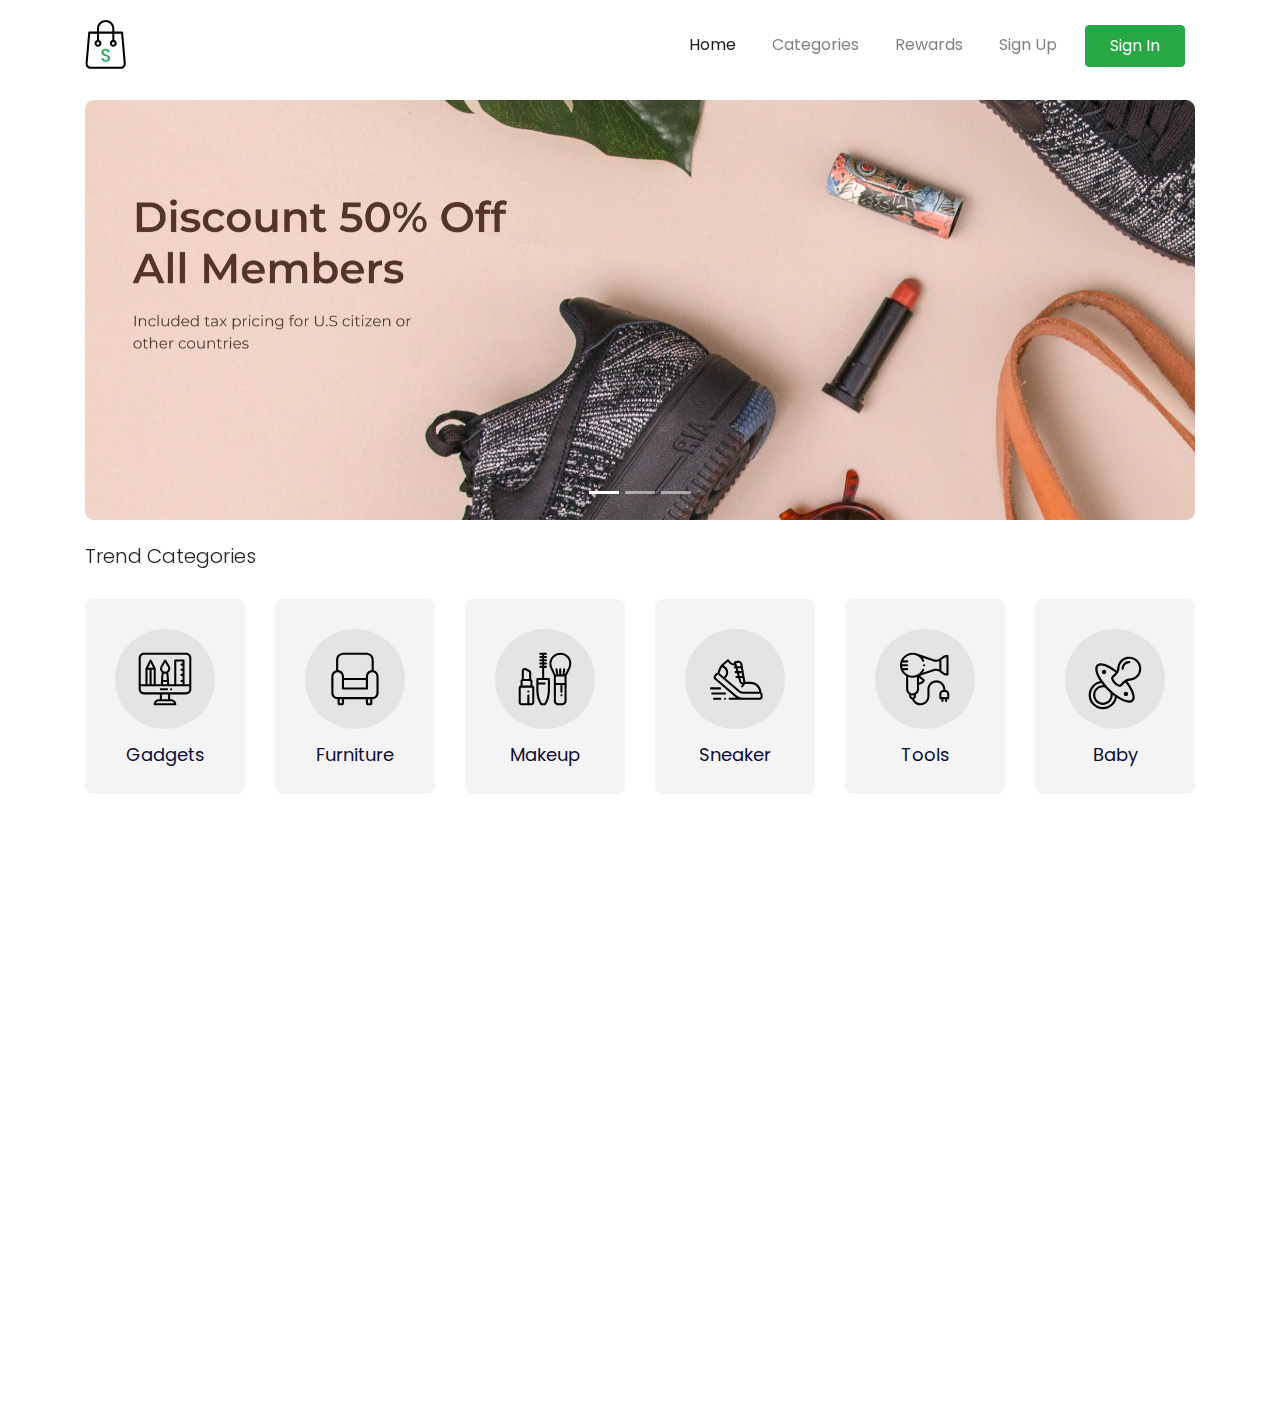
==== index.html @ 7097ae43 "component products 1" ====
<!DOCTYPE html>
<html lang="en">
  <head>
    <meta charset="utf-8" />
    <meta
      name="viewport"
      content="width=device-width, initial-scale=1, shrink-to-fit=no"
    />
    <meta name="description" content="" />
    <meta name="author" content="" />

    <title>Store - Your Best Marketplace</title>
<!-- CSS only -->
    <link href="https://unpkg.com/aos@2.3.1/dist/aos.css" rel="stylesheet" />
    <link href="style/main.css" rel="stylesheet" />
  </head>

  <body>
    <!-- Bootstrap core JavaScript -->
    <nav class="navbar navbar-expand-lg navbar-light navbar-store fixed-top navbar-fixed-top" data-aos="fade-down">
      <div class="container">
        <a href="/index.html" class="navbar-brand">
          <img src="images/logo.svg" alt="Logo">
        </a>
        <button class="navbar-toggler" type="button" data-toggle="collapse" data-target="#navbarResponsive" aria-controls="navbarResponsive" aria-expanded="false" aria-label="Toggle navigation">
          <span class="navbar-toggler-icon"></span>
        </button>
        <div class="collapse navbar-collapse" id="navbarResponsive">
          <ul class="navbar-nav ml-auto">
            <li class="nav-item active">
              <a href="/index.html" class="nav-link">Home</a>
            </li>
            <li class="nav-item">
              <a href="/index.html" class="nav-link">Categories</a>
            </li>
            <li class="nav-item">
              <a href="/index.html" class="nav-link">Rewards</a>
            </li>
            <li class="nav-item">
              <a href="/index.html" class="nav-link">Sign Up</a>
            </li>
            <li class="nav-item">
         
              <a href="/index.html" class="nav-link btn btn-success text-white px-4">Sign In</a>
            
            </li>
          </ul>
                
        </div>
      </div>
    </nav>
    <div class="page-content page-home">
      <section class="store-carousel" data-aos="zoom-in">
        <div class="container">
          <div class="row">
            <div class="col-lg-12">
              <div id="storeCarousel" class="carousel slide" data-ride="carousel">
                <ol class="carousel-indicators">
                  <li class="active" data-target="#storeCarousel" aria-current="true" data-slide-to="0"></li>
                  <li data-target="#storeCarousel" data-slide-to="1"></li>
                  <li data-target="#storeCarousel" data-slide-to="2"></li>
                </ol>
                <div class="carousel-inner">
                  <div class="carousel-item active">
                    <img src="/images/banner.jpg" alt="banner" class="d-block w-100" />
                  </div>
                  <div class="carousel-item">
                    <img src="/images/banner.jpg" alt="banner" class="d-block w-100" />
                  </div>
                  <div class="carousel-item">
                    <img src="/images/banner.jpg" alt="banner" class="d-block w-100" />
                  </div>
                </div>
              </div>
            </div>
          </div>
        </div>
      </section>
      <section class="store-trend-categories mt-4">
        <div class="container">
          <div class="row mb-3">
            <div class="col-12" data-aos="fade-up">
              <h5>Trend Categories</h5>
            </div>
          </div>
          <div class="row">
            <div class="col-6 col-md-3 col-lg-2" data-aos="fade-up" data-aos-delay="100">
              <a href="#" class="component-categories d-block">
                <div class="categories-image">
                  <img src="/images/Gadgets.svg" alt="Gadgets" class="w-100">
                  <p class="categories-text">Gadgets</p>
                </div>
              </a>
            </div>
            <div class="col-6 col-md-3 col-lg-2" data-aos="fade-up" data-aos-delay="200">
              <a href="#" class="component-categories d-block">
                <div class="categories-image">
                  <img src="/images/Furniture.svg" alt="Furniture" class="w-100">
                  <p class="categories-text">Furniture</p>
                </div>
              </a>
            </div>
            <div class="col-6 col-md-3 col-lg-2" data-aos="fade-up" data-aos-delay="300">
              <a href="#" class="component-categories d-block">
                <div class="categories-image">
                  <img src="/images/Makeup.svg" alt="Makeup.svg" class="w-100">
                  <p class="categories-text">Makeup</p>
                </div>
              </a>
            </div>
            <div class="col-6 col-md-3 col-lg-2" data-aos="fade-up" data-aos-delay="400">
              <a href="#" class="component-categories d-block"><div class="categories-image">
                <img src="/images/Sneaker.svg" alt="Sneaker.svg" class="w-100">
              <p class="categories-text">Sneaker</p>
              </div></a>
            </div>
            <div class="col-6 col-md-3 col-lg-2" data-aos="fade-up" data-aos-delay="500">
              <a href="#" class="component-categories d-block">
                <div class="categories-image">
                  <img src="/images/Tools.svg" alt="Tools" class="w-100">
                  <p class="categories-text">Tools</p>
                </div>
              </a>
            </div>
            <div class="col-6 col-md-3 col-lg-2" data-aos="fade-up" data-aos-delay="600">
              <a href="#" class="component-categories d-block">
                <div class="categories-image">
                  <img src="/images/Baby.svg" alt="Baby.svg" class="w-100">
                  <p class="categories-text">Baby</p>
                </div>
              </a>
            </div>
          </div>
        </div>
      </section>
      <section class="store-new-products">
        <div class="container">
          <div class="row">
            <div class="col-12" data-aos="fade-up">
              <h5>New Products</h5>
            </div>
          </div>
          <div class="row">
            <div class="col-6 col-md-4 col-lg-3" data-aos="fade-up" data-aos-delay="100">
              <a href="/details.html" class="component-products d-block">
                <div class="products-thumbnail">
                  <div class="product-image" style="background-image:url('/images/apple_watch.jpg')"></div>
                </div>
                <div class="products-text">
                  Apple Watch 4
                </div>
                <div class="products-price">
                  $890
                </div>
              </a>
            </div>
            <div class="col-6 col-md-4 col-lg-3" data-aos="fade-up" data-aos-delay="200">
              <a href="/details.html" class="component-products d-block">
                <div class="products-thumbnail">
                  <div class="product-image" style="background-image:url('/images/Orange.jpg')"></div>
                </div>
                <div class="products-text">
                  Orange Bogotta
                </div>
                <div class="products-price">
                  $94,509
                </div>
              </a>
            </div>
            <div class="col-6 col-md-4 col-lg-3" data-aos="fade-up" data-aos-delay="300">
              <a href="/details.html" class="component-products d-block">
                <div class="products-thumbnail">
                  <div class="product-image" style="background-image:url('/images/Sofa.jpg')"></div>
                </div>
                <div class="products-text">
                  Sofa Empuk
                </div>
                <div class="products-price">
                  $890
                </div>
              </a>
            </div>
            <div class="col-6 col-md-4 col-lg-3" data-aos="fade-up" data-aos-delay="400">
              <a href="/details.html" class="component-products d-block">
                <div class="products-thumbnail">
                  <div class="product-image" style="background-image:url('/images/Bubuk.jpg')"></div>
                </div>
                <div class="products-text">
                  Bubuk Maketti
                </div>
                <div class="products-price">
                  $225
                </div>
              </a>
            </div>
            <div class="col-6 col-md-4 col-lg-3" data-aos="fade-up" data-aos-delay="500">
              <a href="/details.html" class="component-products d-block">
                <div class="products-thumbnail">
                  <div class="product-image" style="background-image:url('/images/Tatakan.jpg')"></div>
                </div>
                <div class="products-text">
                  Tatakan Gelas
                </div>
                <div class="products-price">
                  $45,100
                </div>
              </a>
            </div>
            <div class="col-6 col-md-4 col-lg-3" data-aos="fade-up" data-aos-delay="600">
              <a href="/details.html" class="component-products d-block">
                <div class="products-thumbnail">
                  <div class="product-image" style="background-image:url('/images/Mavic.jpg')"></div>
                </div>
                <div class="products-text">
                  Mavic Lawas
                </div>
                <div class="products-price">
                  $503
                </div>
              </a>
            </div>
            <div class="col-6 col-md-4 col-lg-3" data-aos="fade-up" data-aos-delay="700">
              <a href="/details.html" class="component-products d-block">
                <div class="products-thumbnail">
                  <div class="product-image" style="background-image:url('/images/Nike.jpg')"></div>
                </div>
                <div class="products-text">
                  Nike Black Edition
                </div>
                <div class="products-price">
                  $70,502
                </div>
              </a>
            </div>
            <div class="col-6 col-md-4 col-lg-3" data-aos="fade-up" data-aos-delay="800">
              <a href="/details.html" class="component-products d-block">
                <div class="products-thumbnail">
                  <div class="product-image" style="background-image:url('/images/Toys.jpg')"></div>
                </div>
                <div class="products-text">
                  Monkey Toys
                </div>
                <div class="products-price">
                  $783
                </div>
              </a>
            </div>
          </div>
        </div>
      </section>

    </div>
    <script src="/vendor/jquery/jquery.slim.min.js"></script>
    <script src="/vendor/bootstrap/js/bootstrap.bundle.min.js"></script>
    <script src="https://unpkg.com/aos@2.3.1/dist/aos.js"></script>
    <script>
      AOS.init();
    </script>
    <script src="script/navbar-scroll.js"></script>
  </body>
</html>
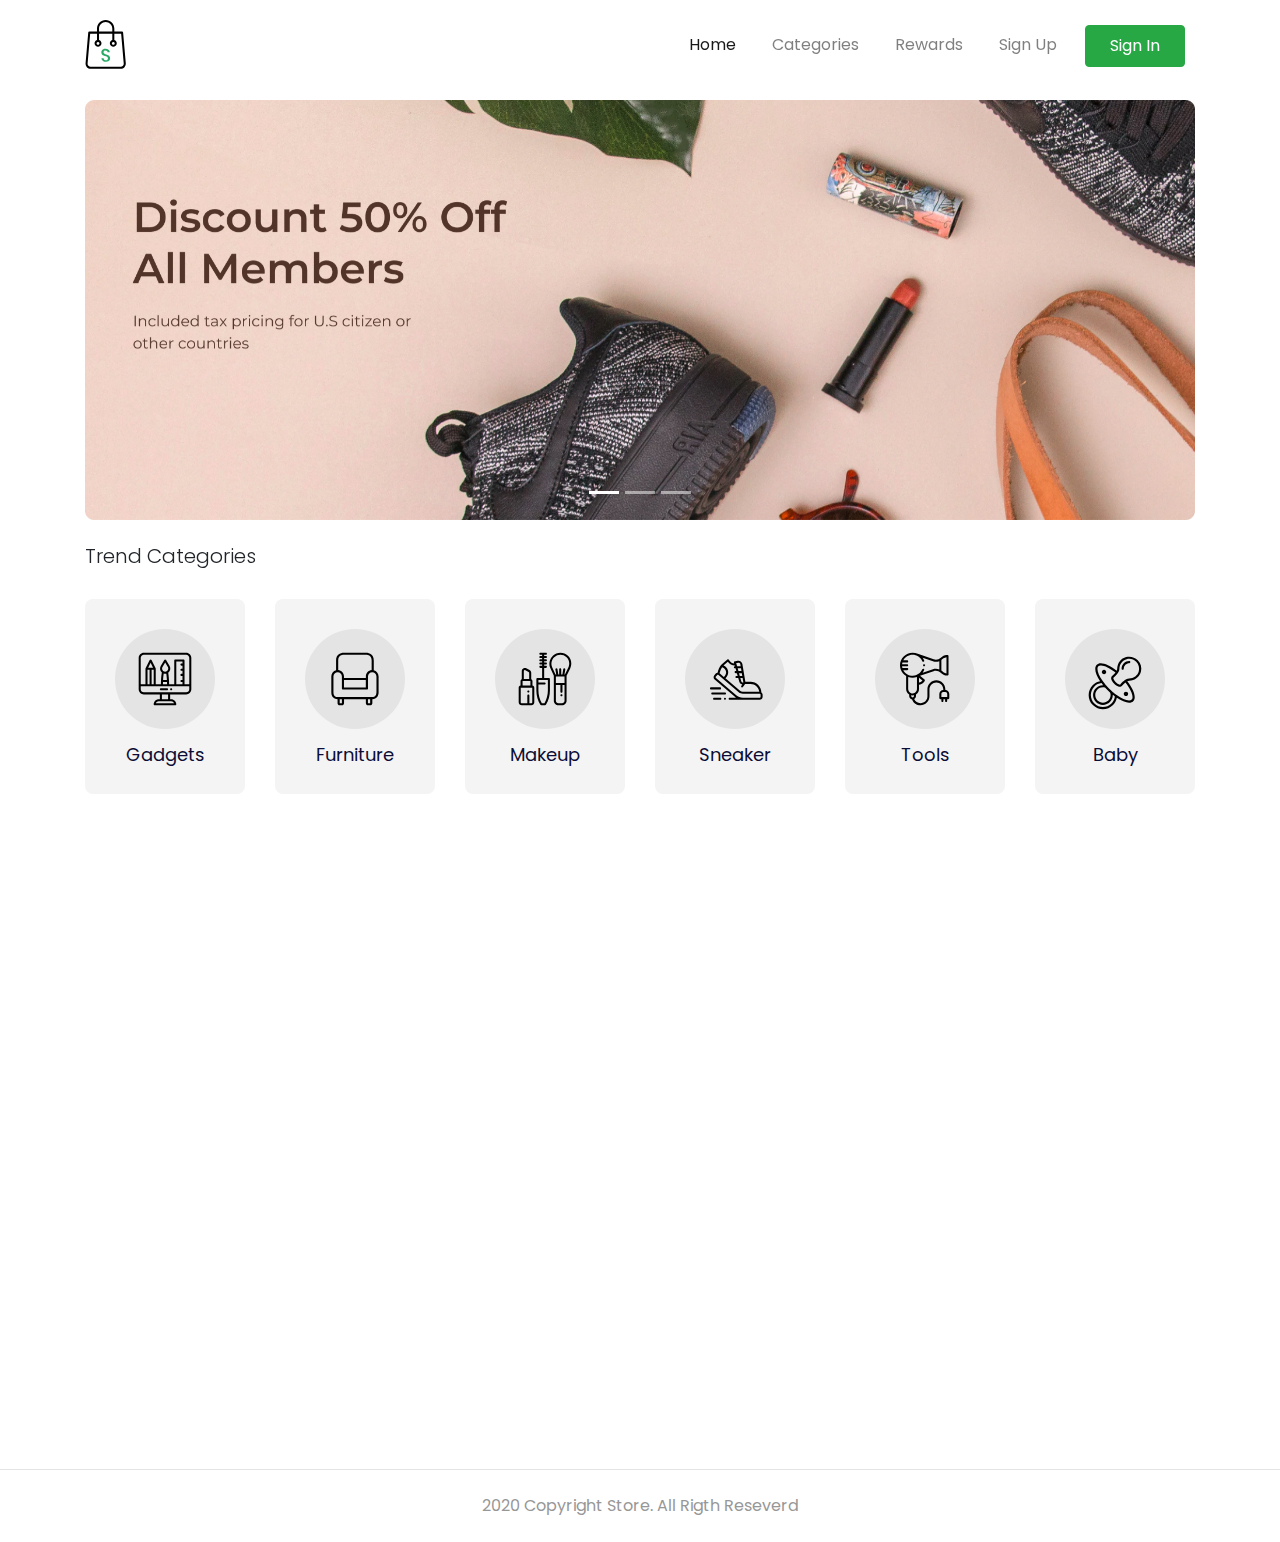
==== commit cf85c829: "page details2" ====
--- a/index.html
+++ b/index.html
@@ -65,7 +65,7 @@
                     <img src="/images/banner.jpg" alt="banner" class="d-block w-100" />
                   </div>
                   <div class="carousel-item">
-                    <img src="/images/banner.jpg" alt="banner" class="d-block w-100" />
+                    <img src="/images/banner2.jpg" alt="banner" class="d-block w-100" />
                   </div>
                   <div class="carousel-item">
                     <img src="/images/banner.jpg" alt="banner" class="d-block w-100" />
@@ -249,6 +249,17 @@
         </div>
       </section>
 
+      <footer>
+        <div class="container">
+          <div class="row">
+            <div class="col-12 text-center">
+              <p class="pt-4 pb-2">
+                2020 Copyright Store. All Rigth Reseverd
+              </p>
+            </div>
+          </div>
+        </div>
+      </footer>
     </div>
     <script src="/vendor/jquery/jquery.slim.min.js"></script>
     <script src="/vendor/bootstrap/js/bootstrap.bundle.min.js"></script>
